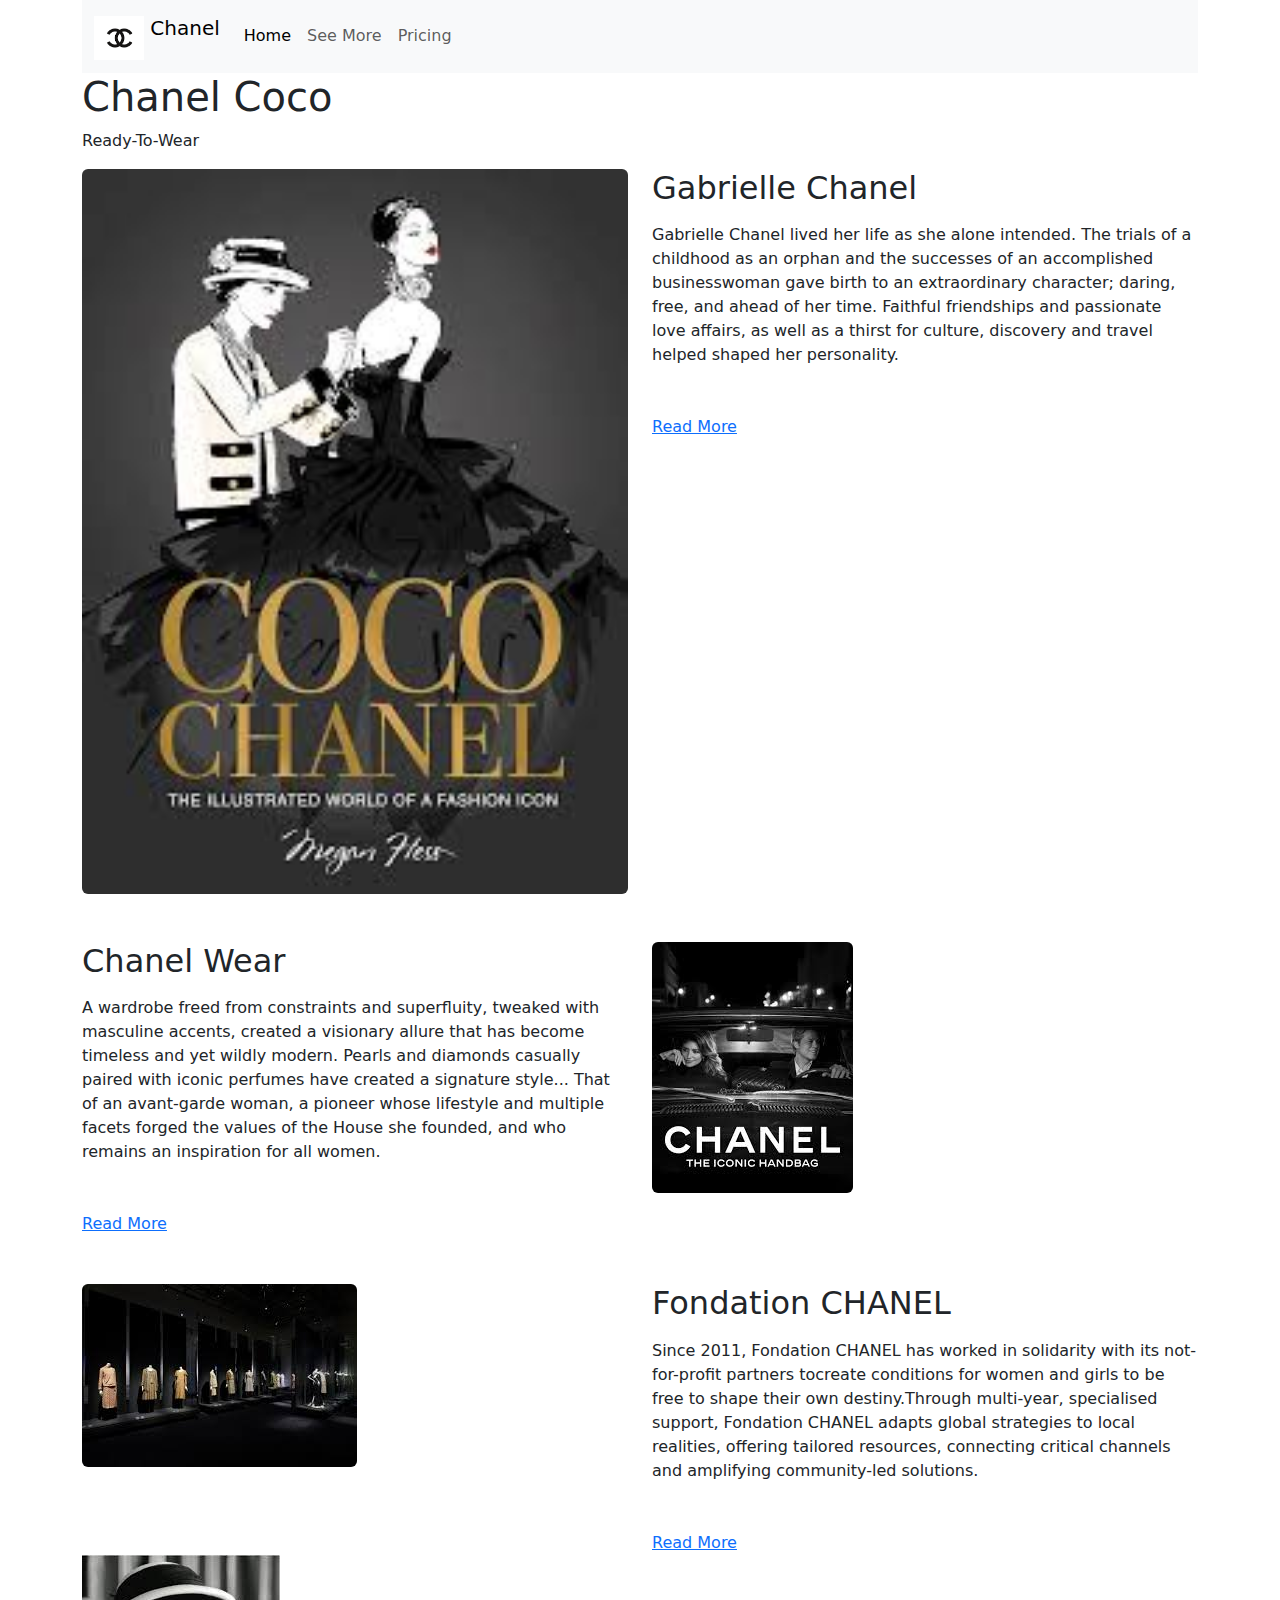
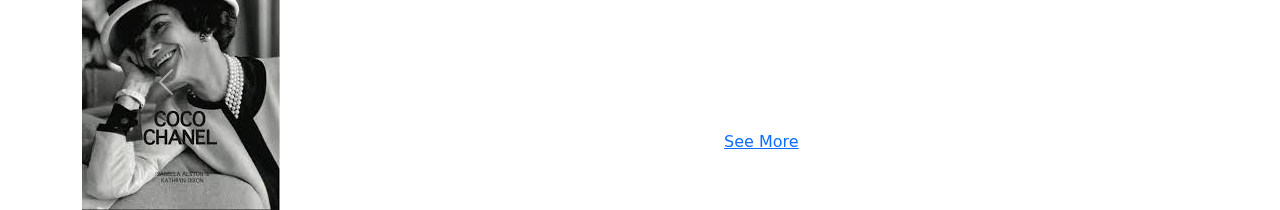
==== index.html @ 1bbf73d8 "added more images" ====
<!DOCTYPE html>
<html lang="en">
<head>
    <meta charset="UTF-8">
    <meta name="viewport" content="width=device-width, initial-scale=1.0">
    <link rel="preconnect" href="https://fonts.googleapis.com">
<link rel="preconnect" href="https://fonts.gstatic.com" crossorigin>
<link href="https://fonts.googleapis.com/css2?family=Dancing+Script:wght@400..700&family=Lugrasimo&display=swap" rel="stylesheet">
   <link href="https://cdn.jsdelivr.net/npm/bootstrap@5.3.3/dist/css/bootstrap.min.css" rel="stylesheet" integrity="sha384-QWTKZyjpPEjISv5WaRU9OFeRpok6YctnYmDr5pNlyT2bRjXh0JMhjY6hW+ALEwIH" crossorigin="anonymous">
    <script src="https://cdn.jsdelivr.net/npm/bootstrap@5.3.3/dist/js/bootstrap.bundle.min.js" integrity="sha384-YvpcrYf0tY3lHB60NNkmXc5s9fDVZLESaAA55NDzOxhy9GkcIdslK1eN7N6jIeHz" crossorigin="anonymous"></script>
 <link rel="stylesheet" href="style.css">
    <title>Singo-Cynthia-chanel-Project</title>
</head>
<body>
    <div class="container">
    <nav class="navbar navbar-expand-lg bg-body-tertiary">
        <div class="container-fluid">
          <a class="navbar-brand" href="#">
            <img src="logo.png" alt="Logo" width="50" height="auto" class="d-inline-block align-text-top">
           <span class="text-md-center ">Chanel</span>
          </a>
          <button class="navbar-toggler" type="button" data-bs-toggle="collapse" data-bs-target="#navbarNav" aria-controls="navbarNav" aria-expanded="false" aria-label="Toggle navigation">
            <span class="navbar-toggler-icon"></span>
          </button>
          <div class="collapse navbar-collapse" id="navbarNav">
            <ul class="navbar-nav">
              <li class="nav-item">
                <a class="nav-link active" aria-current="page" href="#">Home</a>
              </li>
              <li class="nav-item">
                <a class="nav-link" href="#">See More</a>
              </li>
              <li class="nav-item">
                <a class="nav-link" href="#">Pricing</a>
              </li>
              </ul>
          </div>
        </nav>
        <div class="container"></div>
      <h1>Chanel Coco</h1>
      <p>Ready-To-Wear</p>

      <div class="row">
        <div class="col-sm-6">
          <img src="images (7).jpg" class="img-fluid rounded d-block w-100" />
        </div>
        <div class="col-sm-6">
          <h2 class="mb-3">Gabrielle Chanel</h2>
          <p>
            Gabrielle Chanel lived her life as she alone intended. The trials of a 
            childhood as an orphan and the successes of an accomplished businesswoman gave birth to an extraordinary
             character; daring, free, and ahead of her time. Faithful friendships and passionate love affairs, as well
as a thirst for culture, discovery and travel helped shaped her personality. 
          </p>
          <div class="mt-5">
            <a href="#"  title="Read more about Coco Chanel">Read More</a>
          </div>
        </div>
      </div>
      <div class="row mt-5">
        <div class="col-sm-6">
          <h2 class="mb-3">Chanel Wear</h2>
          <p>
            A wardrobe freed from 
constraints and superfluity, tweaked with masculine accents, created a visionary allure that has become
timeless and yet wildly modern. Pearls and diamonds casually paired with iconic perfumes have created a
signature style... That of an avant-garde woman, a pioneer whose lifestyle and multiple facets forged the
values of the House she founded, and who remains an inspiration for all women.
          </p>
          <div class="mt-5">
            <a href="#"  title="Read more about chanel wear">Read More</a>
          </div>
        </div>
        <div class="col-sm-6">
          <img src="images.jpg" class="img-fluid rounded " />
        </div>
      </div>
      <div class="row mt-5">
        <div class="col-sm-6">
          <img src="images (15).jpg" class="img-fluid rounded " />
        </div>
        <div class="col-sm-6">
          <h2 class="mb-3">Fondation CHANEL</h2>
          <p>
            Since 2011, Fondation CHANEL has worked in solidarity with its not-for-profit partners tocreate conditions for 
            women and girls to be free to shape their own destiny.Through multi-year, specialised support, Fondation CHANEL adapts global strategies to 
            local realities, offering tailored resources, connecting critical channels and amplifying community-led solutions.
          </p>
          <div class="mt-5">
            <a href="#"  title="Read more about fondation channel">Read More</a>
          </div>
        </div>
      </div>

      <div id="carouselExampleCaptions" class="carousel slide">
        <div class="carousel-indicators">
          <button type="button" data-bs-target="#carouselExampleCaptions" data-bs-slide-to="0" class="active" aria-current="true" aria-label="Slide 1"></button>
          <button type="button" data-bs-target="#carouselExampleCaptions" data-bs-slide-to="1" aria-label="Slide 2"></button>
          <button type="button" data-bs-target="#carouselExampleCaptions" data-bs-slide-to="2" aria-label="Slide 3"></button>
        </div>
        <div class="carousel-inner">
          <div class="carousel-item active ">
            <img src="download (5).jpg"   alt="...">
            <div class="carousel-caption ">
              <h5>Chanel Coco</h5>
              <p>Learn about chanel coco here
                <a href="See More.html">See More</a>
              </p>
            </div>
          </div>
          <div class="carousel-item">
            <img src="building.jpg"  alt="...">
            <div class="carousel-caption ">
              <h5>Ready to shop!!</h5>
              <p>Get to know more about chanel shop
                <a href="See More.html">See More</a>
              </p>
            </div>
          </div>
          <div class="carousel-item">
            <img src="building2.jpg"  alt="...">
            <div class="carousel-caption ">
              <h5>Chanel Homes</h5>
              <p>Get to know more about chanel shop
                <a href="See More.html">See More</a>
              </p>
            </div>
          </div>
        </div>
        <button class="carousel-control-prev" type="button" data-bs-target="#carouselExampleCaptions" data-bs-slide="prev">
          <span class="carousel-control-prev-icon" aria-hidden="true"></span>
          <span class="visually-hidden">Previous</span>
        </button>
        <button class="carousel-control-next" type="button" data-bs-target="#carouselExampleCaptions" data-bs-slide="next">
          <span class="carousel-control-next-icon" aria-hidden="true"></span>
          <span class="visually-hidden">Next</span>
        </button>
      </div>
    </div>
</body>
</html>
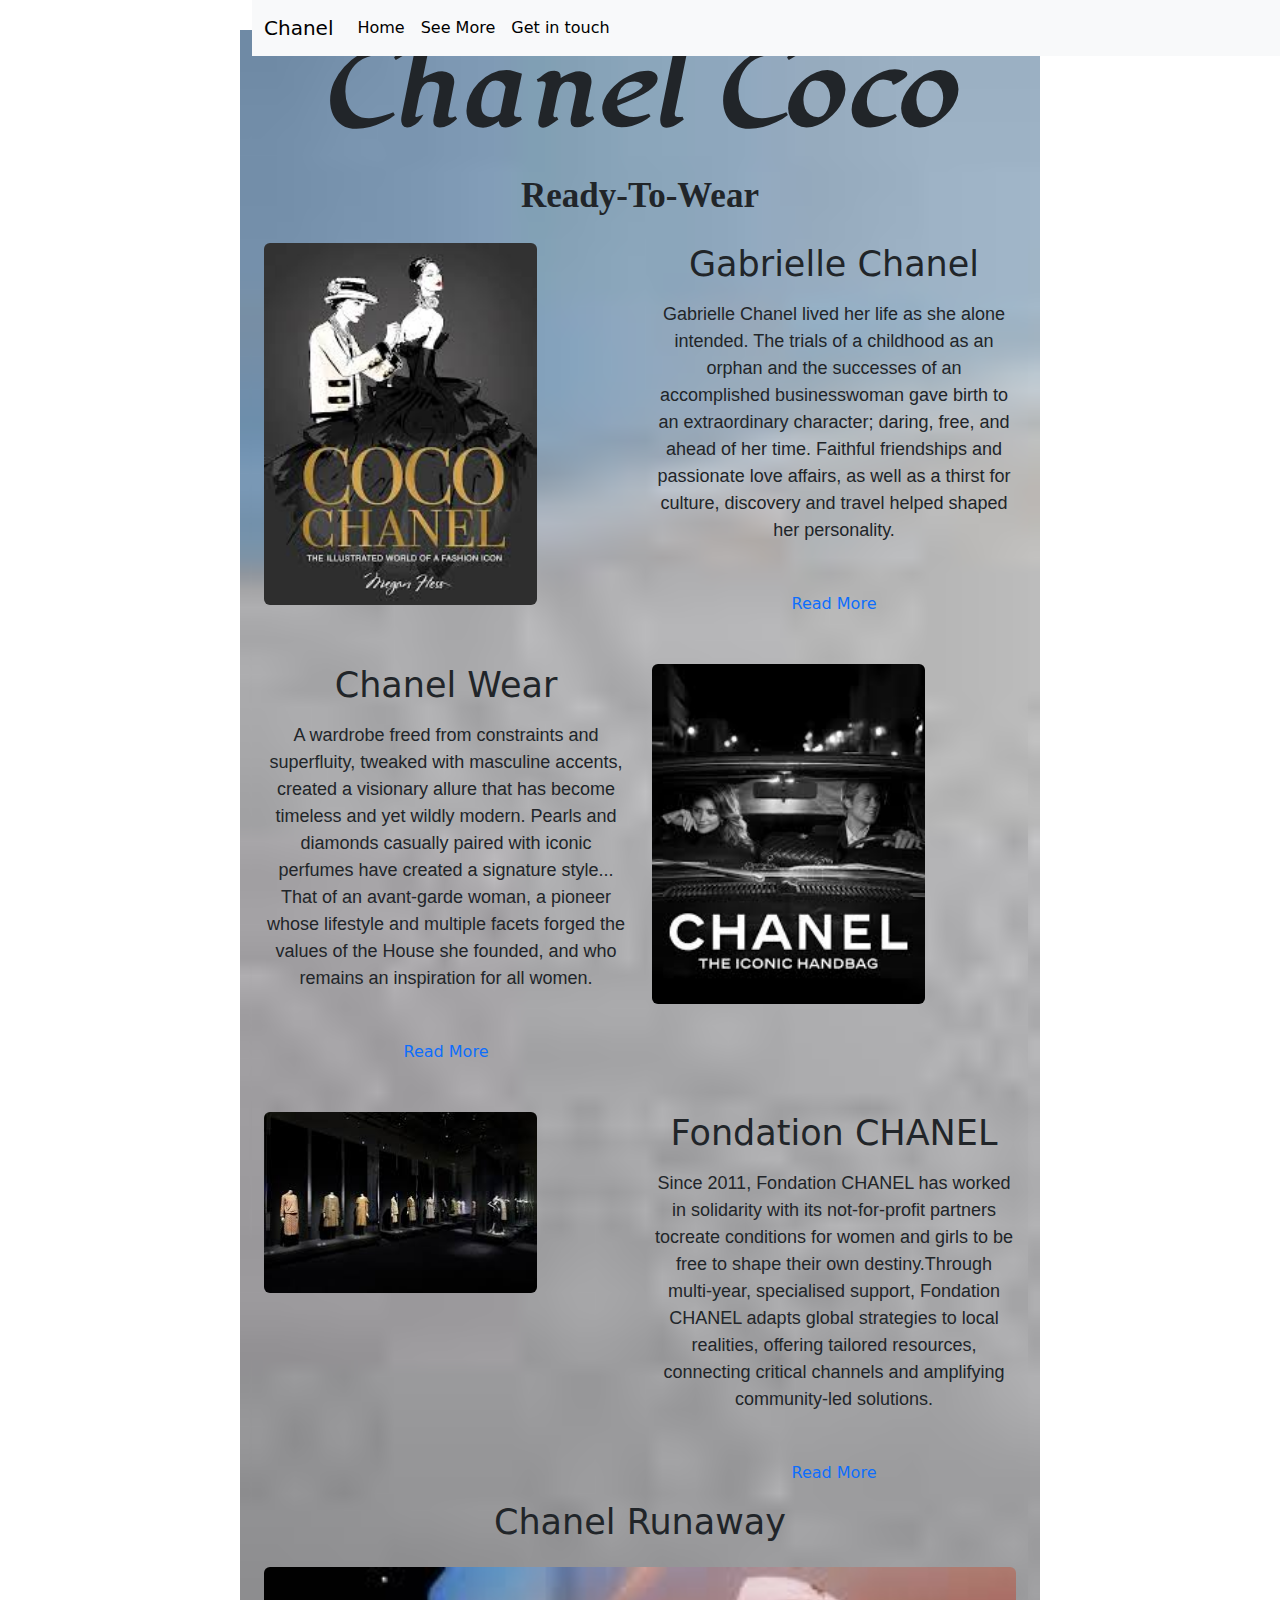
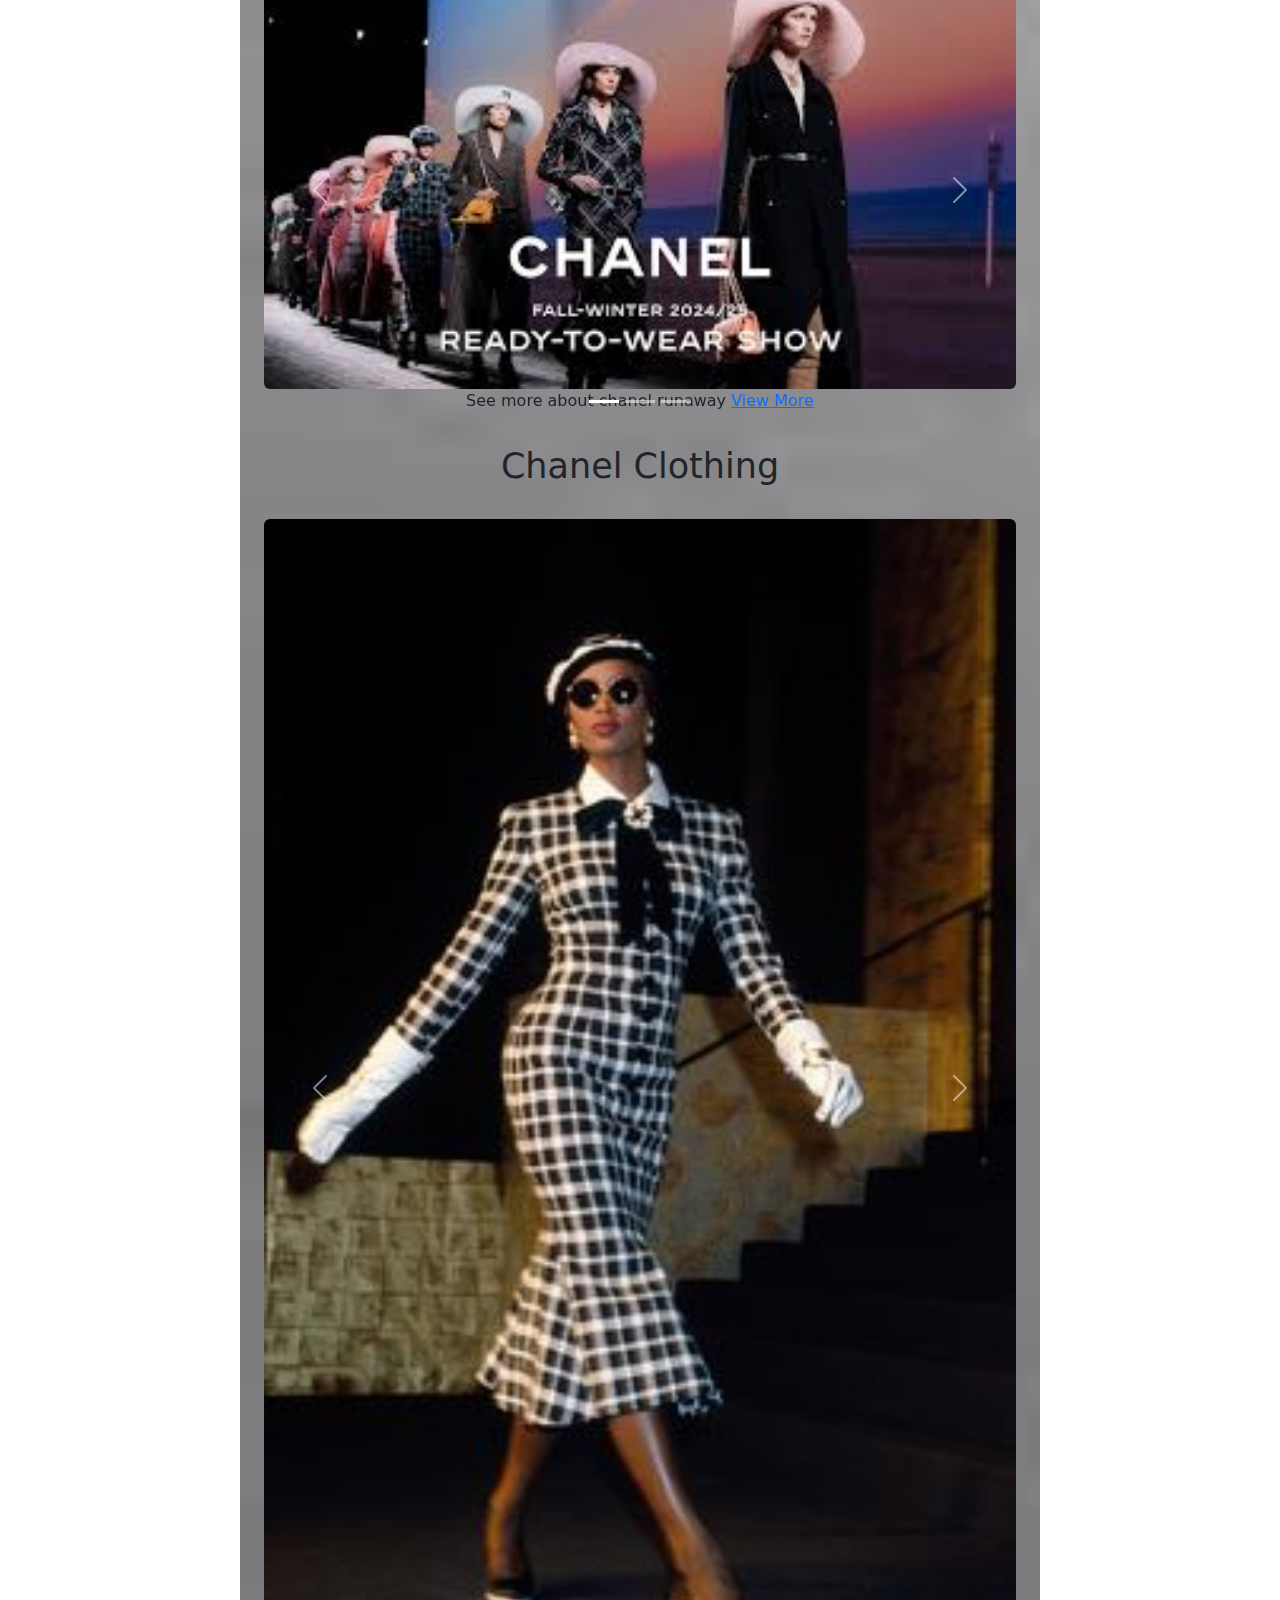
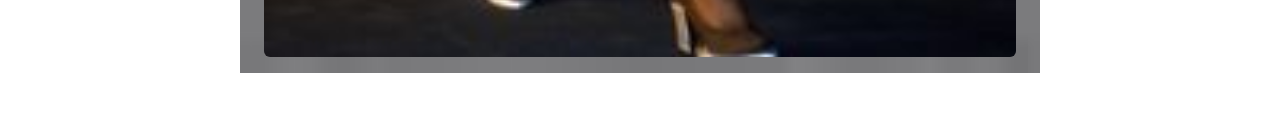
==== commit b88405c4: "added images and content" ====
--- a/index.html
+++ b/index.html
@@ -15,9 +15,8 @@
     <div class="container">
     <nav class="navbar navbar-expand-lg bg-body-tertiary">
         <div class="container-fluid">
-          <a class="navbar-brand" href="#">
-            <img src="logo.png" alt="Logo" width="50" height="auto" class="d-inline-block align-text-top">
-           <span class="text-md-center ">Chanel</span>
+          <a class="navbar-brand" href="/">
+           Chanel
           </a>
           <button class="navbar-toggler" type="button" data-bs-toggle="collapse" data-bs-target="#navbarNav" aria-controls="navbarNav" aria-expanded="false" aria-label="Toggle navigation">
             <span class="navbar-toggler-icon"></span>
@@ -25,42 +24,42 @@
           <div class="collapse navbar-collapse" id="navbarNav">
             <ul class="navbar-nav">
               <li class="nav-item">
-                <a class="nav-link active" aria-current="page" href="#">Home</a>
+                <a class="nav-link active" aria-current="page" href="/">Home</a>
               </li>
               <li class="nav-item">
-                <a class="nav-link" href="#">See More</a>
+                <a class="nav-link" href="See More.html">See More</a>
               </li>
               <li class="nav-item">
-                <a class="nav-link" href="#">Pricing</a>
+                <a class="nav-link" href="See More.html#Get in touch">Get in touch</a>
               </li>
               </ul>
           </div>
         </nav>
-        <div class="container"></div>
+        <div class="container">
       <h1>Chanel Coco</h1>
-      <p>Ready-To-Wear</p>
+      <p class="description">Ready-To-Wear</p>
 
-      <div class="row">
+      <div class="row more-on-chanel">
         <div class="col-sm-6">
-          <img src="images (7).jpg" class="img-fluid rounded d-block w-100" />
+          <img src="images (7).jpg" class="img-fluid rounded d-block w-75 " />
         </div>
         <div class="col-sm-6">
           <h2 class="mb-3">Gabrielle Chanel</h2>
-          <p>
+          <p class="text">
             Gabrielle Chanel lived her life as she alone intended. The trials of a 
             childhood as an orphan and the successes of an accomplished businesswoman gave birth to an extraordinary
              character; daring, free, and ahead of her time. Faithful friendships and passionate love affairs, as well
 as a thirst for culture, discovery and travel helped shaped her personality. 
           </p>
           <div class="mt-5">
-            <a href="#"  title="Read more about Coco Chanel">Read More</a>
+            <a href="See More.html#founder" class="links" title="Read more about Coco Chanel">Read More</a>
           </div>
         </div>
       </div>
       <div class="row mt-5">
         <div class="col-sm-6">
           <h2 class="mb-3">Chanel Wear</h2>
-          <p>
+          <p class="text">
             A wardrobe freed from 
 constraints and superfluity, tweaked with masculine accents, created a visionary allure that has become
 timeless and yet wildly modern. Pearls and diamonds casually paired with iconic perfumes have created a
@@ -68,61 +67,57 @@
 values of the House she founded, and who remains an inspiration for all women.
           </p>
           <div class="mt-5">
-            <a href="#"  title="Read more about chanel wear">Read More</a>
+            <a href="See More.html#founder" class="links" title="Read more about chanel wear">Read More</a>
           </div>
         </div>
         <div class="col-sm-6">
-          <img src="images.jpg" class="img-fluid rounded " />
+          <img src="images.jpg" class="img-fluid rounded d-block w-75" />
         </div>
       </div>
       <div class="row mt-5">
         <div class="col-sm-6">
-          <img src="images (15).jpg" class="img-fluid rounded " />
+          <img src="images (15).jpg" class="img-fluid rounded d-block w-75 " />
         </div>
         <div class="col-sm-6">
           <h2 class="mb-3">Fondation CHANEL</h2>
-          <p>
+          <p class="text">
             Since 2011, Fondation CHANEL has worked in solidarity with its not-for-profit partners tocreate conditions for 
             women and girls to be free to shape their own destiny.Through multi-year, specialised support, Fondation CHANEL adapts global strategies to 
             local realities, offering tailored resources, connecting critical channels and amplifying community-led solutions.
           </p>
           <div class="mt-5">
-            <a href="#"  title="Read more about fondation channel">Read More</a>
+            <a href="See More.html#founder" class="links" title="Read more about fondation channel">Read More</a>
           </div>
         </div>
       </div>
-
+      <h2 class="runaway mt-3 text-bold">Chanel Runaway</h2>
       <div id="carouselExampleCaptions" class="carousel slide">
         <div class="carousel-indicators">
           <button type="button" data-bs-target="#carouselExampleCaptions" data-bs-slide-to="0" class="active" aria-current="true" aria-label="Slide 1"></button>
           <button type="button" data-bs-target="#carouselExampleCaptions" data-bs-slide-to="1" aria-label="Slide 2"></button>
           <button type="button" data-bs-target="#carouselExampleCaptions" data-bs-slide-to="2" aria-label="Slide 3"></button>
         </div>
-        <div class="carousel-inner">
-          <div class="carousel-item active ">
-            <img src="download (5).jpg"   alt="...">
-            <div class="carousel-caption ">
-              <h5>Chanel Coco</h5>
-              <p>Learn about chanel coco here
-                <a href="See More.html">See More</a>
+        <div class="carousel-inner text-sm-center">
+          <div class="carousel-item active">
+            <img src="images (8).jpg" class="d-block w-100 rounded text-center mt-3 me-3" alt="...">
+            <p>See more about chanel runaway
+              <a href="See More.html#runaway">View More</a>
+            </p>
+          </div>
+          <div class="carousel-item">
+            <img src="images (11).jpg" class="d-block w-100 rounded text-center mt-3 me-3" alt="...">
+            <div class="carousel-caption d-none d-md-block">
+              <p>See more about chanel runaway
+                <a href="See More.html#runaway">View More</a>
               </p>
             </div>
           </div>
           <div class="carousel-item">
-            <img src="building.jpg"  alt="...">
-            <div class="carousel-caption ">
-              <h5>Ready to shop!!</h5>
-              <p>Get to know more about chanel shop
-                <a href="See More.html">See More</a>
-              </p>
-            </div>
-          </div>
-          <div class="carousel-item">
-            <img src="building2.jpg"  alt="...">
-            <div class="carousel-caption ">
-              <h5>Chanel Homes</h5>
-              <p>Get to know more about chanel shop
-                <a href="See More.html">See More</a>
+            <img src="images (14).jpg" class="d-block w-100 rounded text-center mt-3 me-3" alt="...">
+            <div class="carousel-caption d-none d-md-block">
+              
+              <p>See more about chanel runaway
+                <a href="See More.html#runaway">View More</a>
               </p>
             </div>
           </div>
@@ -136,6 +131,29 @@
           <span class="visually-hidden">Next</span>
         </button>
       </div>
+       <h2 class="mt-3 text-bold">Chanel Clothing</h2>
+       <p></p>
+      <div id="carouselExampleFade" class="carousel slide carousel-fade">
+        <div class="carousel-inner">
+          <div class="carousel-item active">
+            <img src="chanel model.jpg" class="d-block w-100 rounded text-center mt-3 mb-3" alt="...">
+          </div>
+          <div class="carousel-item">
+            <img src="chanel lady in white.jpg" class="d-block w-100 rounded text-center mt-3 mb-3" alt="...">
+          </div>
+          <div class="carousel-item">
+            <img src="model.jpg" class="d-block w-100 rounded text-center mt-3 mb-3" alt="...">
+          </div>
+        </div>
+        <button class="carousel-control-prev" type="button" data-bs-target="#carouselExampleFade" data-bs-slide="prev">
+          <span class="carousel-control-prev-icon" aria-hidden="true"></span>
+          <span class="visually-hidden">Previous</span>
+        </button>
+        <button class="carousel-control-next" type="button" data-bs-target="#carouselExampleFade" data-bs-slide="next">
+          <span class="carousel-control-next-icon" aria-hidden="true"></span>
+          <span class="visually-hidden">Next</span>
+        </button>
+      </div>
     </div>
 </body>
 </html>
--- a/style.css
+++ b/style.css
@@ -0,0 +1,77 @@
+
+body{
+    
+    max-width: 800px;
+    text-align: center;
+    margin: 0 auto;
+    
+}
+
+
+.navbar {
+    position: fixed;
+    top: 0;
+    width: 100%;
+    background-color: #f8f9fa; 
+    z-index: 1000; 
+}
+
+.navbar-brand,
+.navbar-nav .nav-link {
+    color: #000; 
+}
+
+.navbar-toggler-icon {
+    background-color: #000;
+}
+
+
+
+.container{
+    background-repeat: no-repeat;
+    background-size: cover;
+    background-image: url(images\ \(12\).jpg);
+    margin-bottom: 50px;    
+}
+h2{
+    font-size: 35px;
+    text-align: center;
+    
+}
+
+h1{
+    font-family: lugrasimo;
+    text-align: center;
+    margin-bottom: 20px;
+    margin-top: 30px;
+    font-size: 100px;
+    font-weight: bolder;
+    
+}
+
+.links {
+    border-radius: 4px;
+    padding: 20px 15px;
+    text-decoration: none;
+    text-transform: capitalize;
+    
+  }
+  
+
+.description{
+    font-weight: bolder;
+   
+    font-size: 35px;
+    text-align: center;
+    font-family: Cambria, Cochin, Georgia, Times, 'Times New Roman', serif;
+    margin-bottom: 20px;
+}
+
+.text{
+    font-size: 18px;
+    
+    font-weight: 600px;
+    line-height: 1.5;
+    text-align: center;
+    font-family: Verdana, Geneva, Tahoma, sans-serif;
+}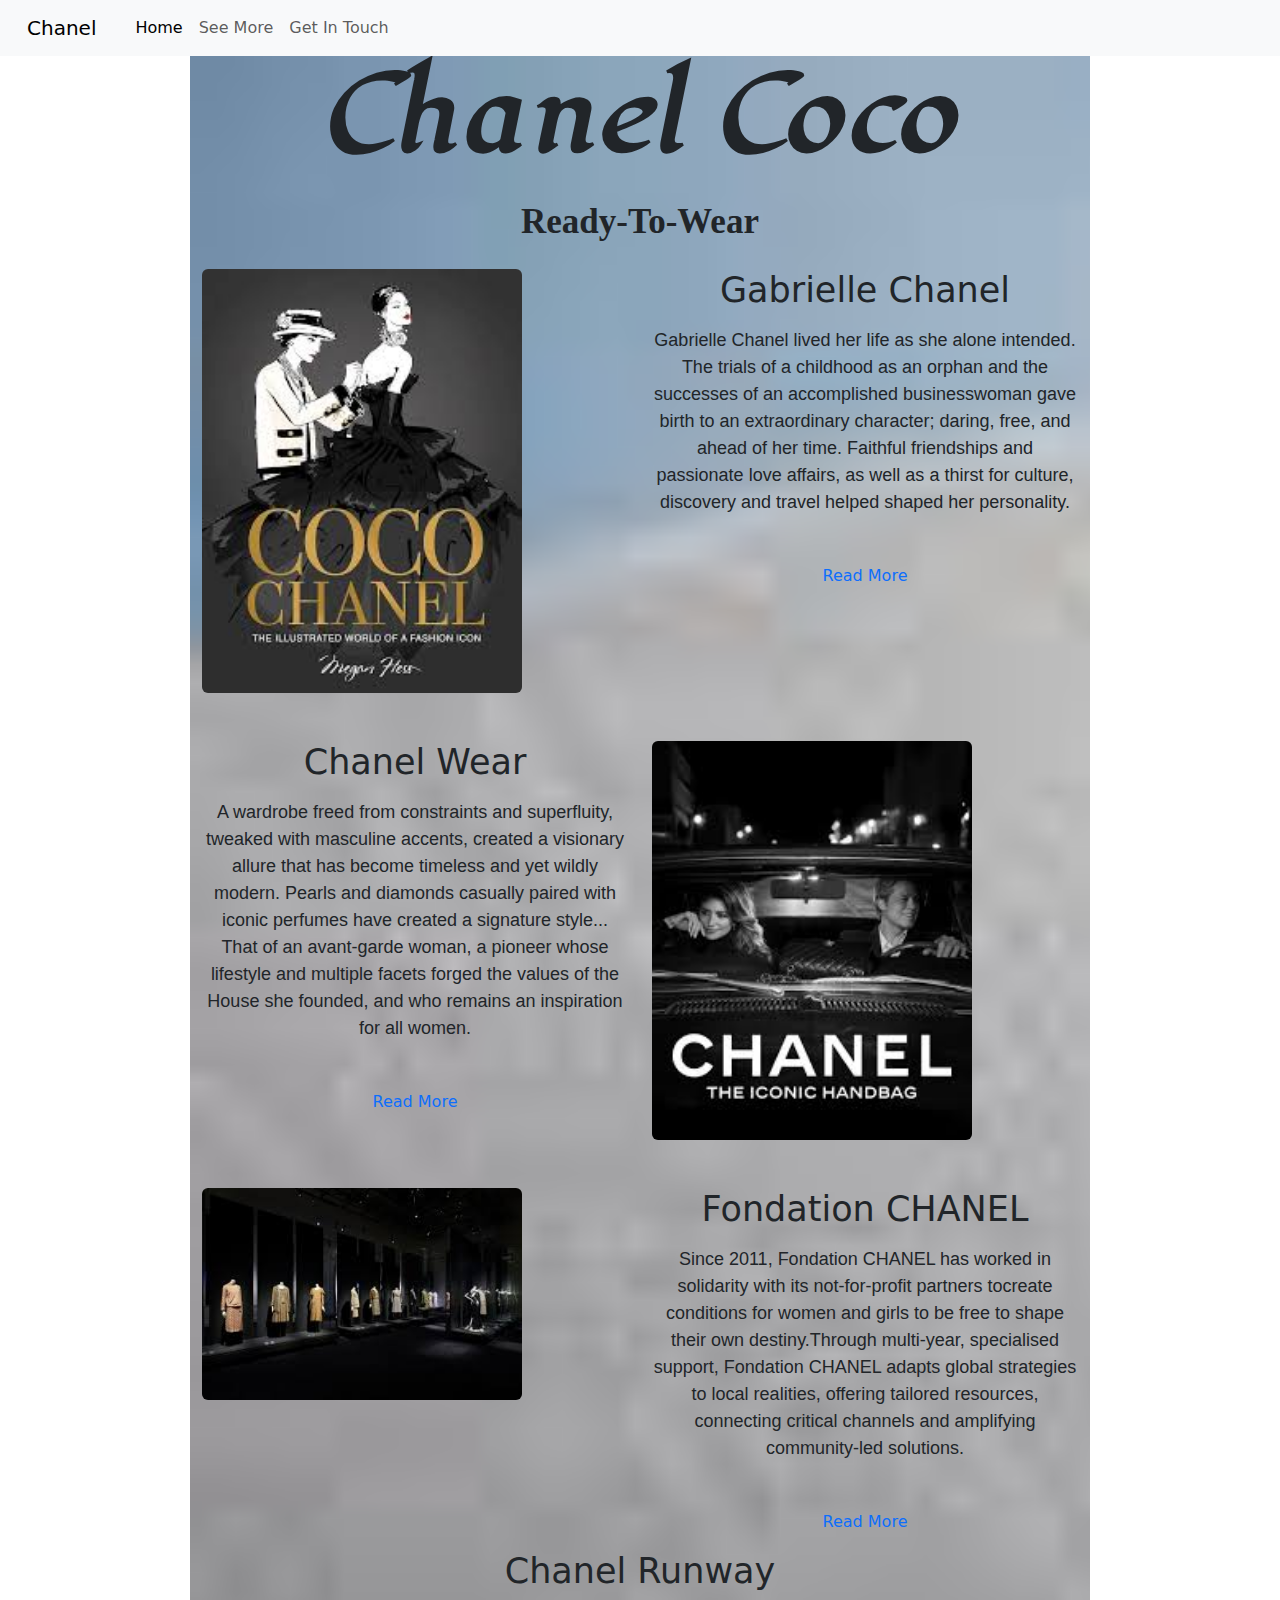
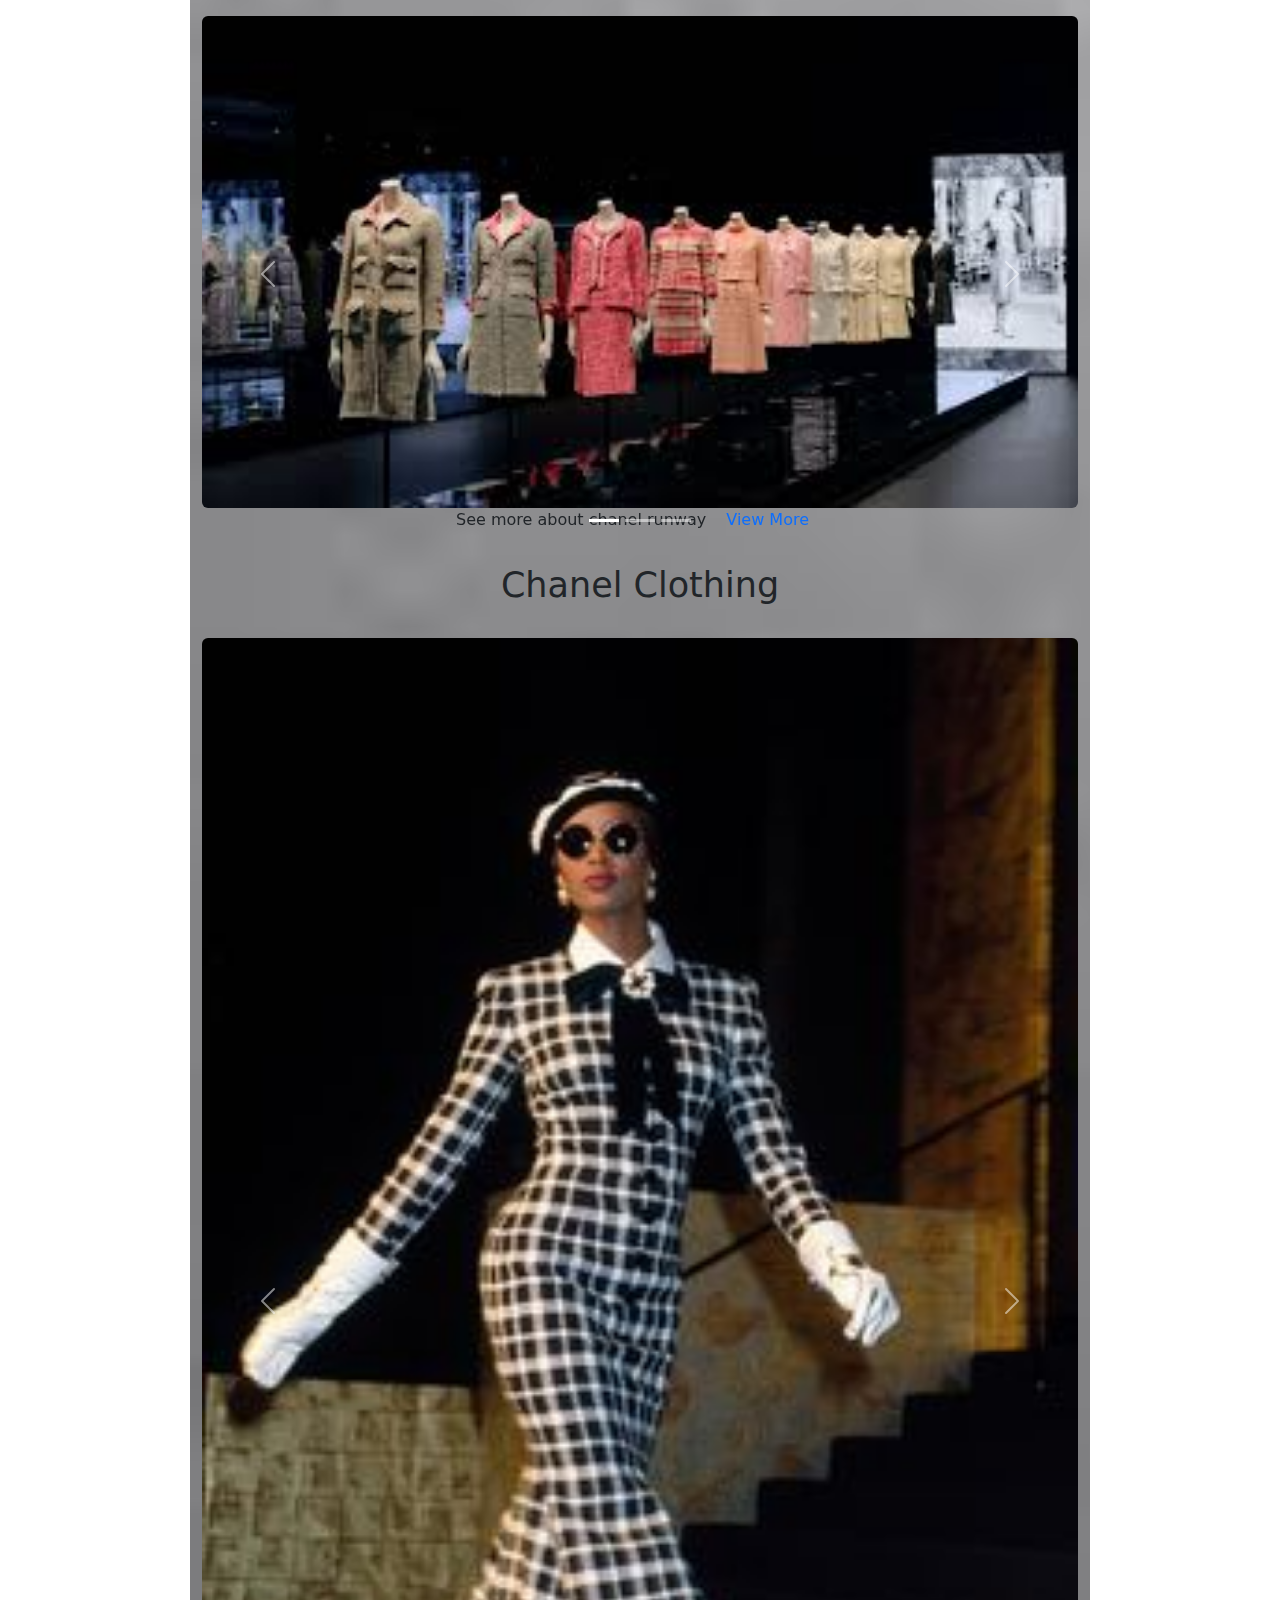
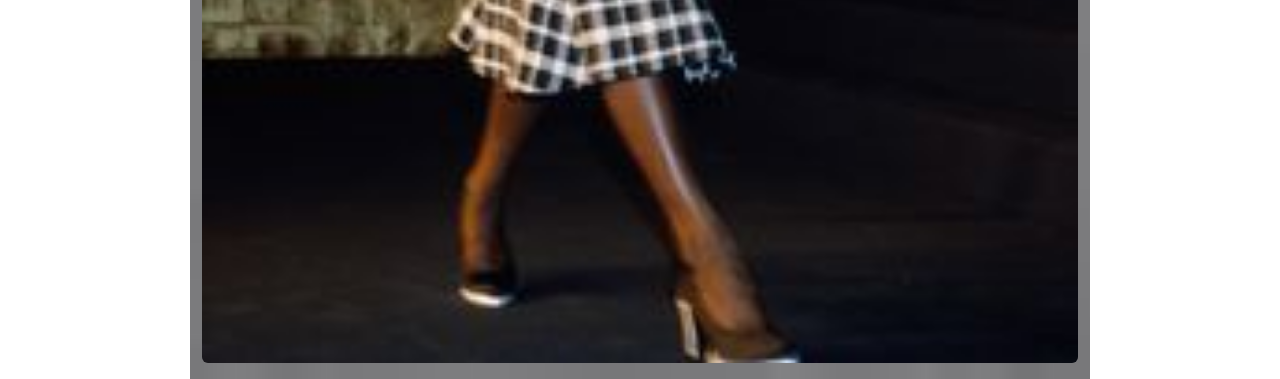
==== commit 667f4b3a: "updated images and content" ====
--- a/index.html
+++ b/index.html
@@ -8,13 +8,66 @@
 <link href="https://fonts.googleapis.com/css2?family=Dancing+Script:wght@400..700&family=Lugrasimo&display=swap" rel="stylesheet">
    <link href="https://cdn.jsdelivr.net/npm/bootstrap@5.3.3/dist/css/bootstrap.min.css" rel="stylesheet" integrity="sha384-QWTKZyjpPEjISv5WaRU9OFeRpok6YctnYmDr5pNlyT2bRjXh0JMhjY6hW+ALEwIH" crossorigin="anonymous">
     <script src="https://cdn.jsdelivr.net/npm/bootstrap@5.3.3/dist/js/bootstrap.bundle.min.js" integrity="sha384-YvpcrYf0tY3lHB60NNkmXc5s9fDVZLESaAA55NDzOxhy9GkcIdslK1eN7N6jIeHz" crossorigin="anonymous"></script>
- <link rel="stylesheet" href="style.css">
+ 
+    <style>
+.container{
+    background-repeat: no-repeat;
+    background-size: cover;
+    background-image: url(images\ \(12\).jpg);
+    margin-bottom: 50px; 
+    text-align: center;
+    margin: 0 auto;  
+    max-width: 900px;
+
+}
+h2{
+    font-size: 35px;
+    text-align: center;
+    
+}
+
+h1{
+    font-family: lugrasimo;
+    text-align: center;
+    margin-bottom: 20px;
+    
+    font-size: 100px;
+    font-weight: bolder;
+    
+}
+
+a {
+    border-radius: 4px;
+    padding: 20px 15px;
+    text-decoration: none;
+    text-transform: capitalize;
+    
+    
+  }
+  .description{
+    font-weight: bolder;
+   
+    font-size: 35px;
+    text-align: center;
+    font-family: Cambria, Cochin, Georgia, Times, 'Times New Roman', serif;
+    margin-bottom: 20px;
+}
+.text{
+    font-size: 18px;
+    
+    font-weight: 600px;
+    line-height: 1.5;
+    text-align: center;
+    font-family: Verdana, Geneva, Tahoma, sans-serif;
+}
+
+    </style>
     <title>Singo-Cynthia-chanel-Project</title>
 </head>
 <body>
-    <div class="container">
-    <nav class="navbar navbar-expand-lg bg-body-tertiary">
-        <div class="container-fluid">
+    
+  <nav class="navbar navbar-expand-lg bg-body-tertiary">
+    <div class="container-fluid">
           <a class="navbar-brand" href="/">
            Chanel
           </a>
@@ -52,7 +105,7 @@
 as a thirst for culture, discovery and travel helped shaped her personality. 
           </p>
           <div class="mt-5">
-            <a href="See More.html#founder" class="links" title="Read more about Coco Chanel">Read More</a>
+            <a href="See More.html#founder"  title="Read more about Coco Chanel">Read More</a>
           </div>
         </div>
       </div>
@@ -67,7 +120,7 @@
 values of the House she founded, and who remains an inspiration for all women.
           </p>
           <div class="mt-5">
-            <a href="See More.html#founder" class="links" title="Read more about chanel wear">Read More</a>
+            <a href="See More.html#founder"  title="Read more about chanel wear">Read More</a>
           </div>
         </div>
         <div class="col-sm-6">
@@ -86,11 +139,11 @@
             local realities, offering tailored resources, connecting critical channels and amplifying community-led solutions.
           </p>
           <div class="mt-5">
-            <a href="See More.html#founder" class="links" title="Read more about fondation channel">Read More</a>
-          </div>
-        </div>
-      </div>
-      <h2 class="runaway mt-3 text-bold">Chanel Runaway</h2>
+            <a href="See More.html#founder"  title="Read more about fondation channel">Read More</a>
+          </div>
+        </div>
+      </div>
+      <h2 class="runaway mt-3 text-bold">Chanel Runway</h2>
       <div id="carouselExampleCaptions" class="carousel slide">
         <div class="carousel-indicators">
           <button type="button" data-bs-target="#carouselExampleCaptions" data-bs-slide-to="0" class="active" aria-current="true" aria-label="Slide 1"></button>
@@ -99,15 +152,15 @@
         </div>
         <div class="carousel-inner text-sm-center">
           <div class="carousel-item active">
-            <img src="images (8).jpg" class="d-block w-100 rounded text-center mt-3 me-3" alt="...">
-            <p>See more about chanel runaway
+            <img src="images (11).jpg" class="d-block w-100 rounded text-center mt-3 me-3" alt="...">
+            <p>See more about chanel runway
               <a href="See More.html#runaway">View More</a>
             </p>
           </div>
           <div class="carousel-item">
-            <img src="images (11).jpg" class="d-block w-100 rounded text-center mt-3 me-3" alt="...">
+            <img src="images (3).jpg" class="d-block w-100 rounded text-center mt-3 me-3" alt="...">
             <div class="carousel-caption d-none d-md-block">
-              <p>See more about chanel runaway
+              <p>See more about chanel runway
                 <a href="See More.html#runaway">View More</a>
               </p>
             </div>
@@ -116,7 +169,7 @@
             <img src="images (14).jpg" class="d-block w-100 rounded text-center mt-3 me-3" alt="...">
             <div class="carousel-caption d-none d-md-block">
               
-              <p>See more about chanel runaway
+              <p>See more about chanel runway
                 <a href="See More.html#runaway">View More</a>
               </p>
             </div>
@@ -144,6 +197,7 @@
           <div class="carousel-item">
             <img src="model.jpg" class="d-block w-100 rounded text-center mt-3 mb-3" alt="...">
           </div>
+          
         </div>
         <button class="carousel-control-prev" type="button" data-bs-target="#carouselExampleFade" data-bs-slide="prev">
           <span class="carousel-control-prev-icon" aria-hidden="true"></span>
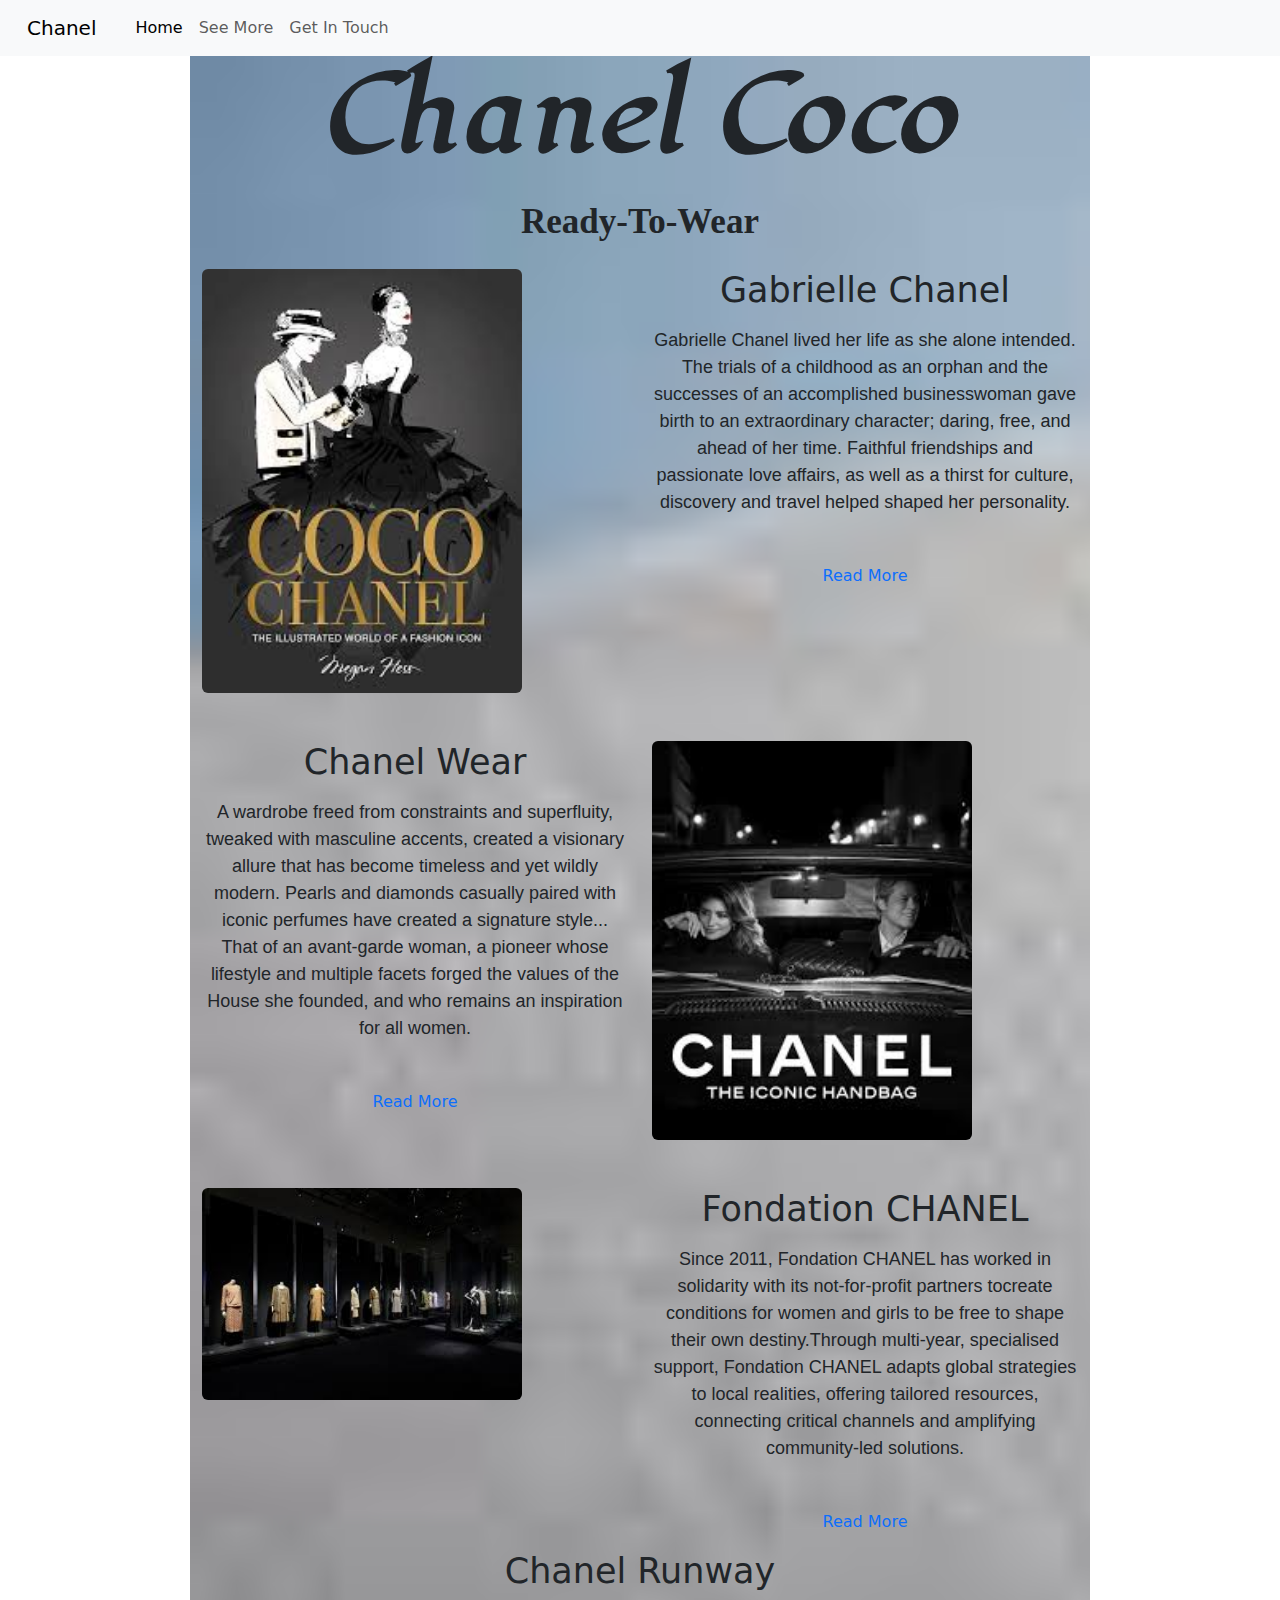
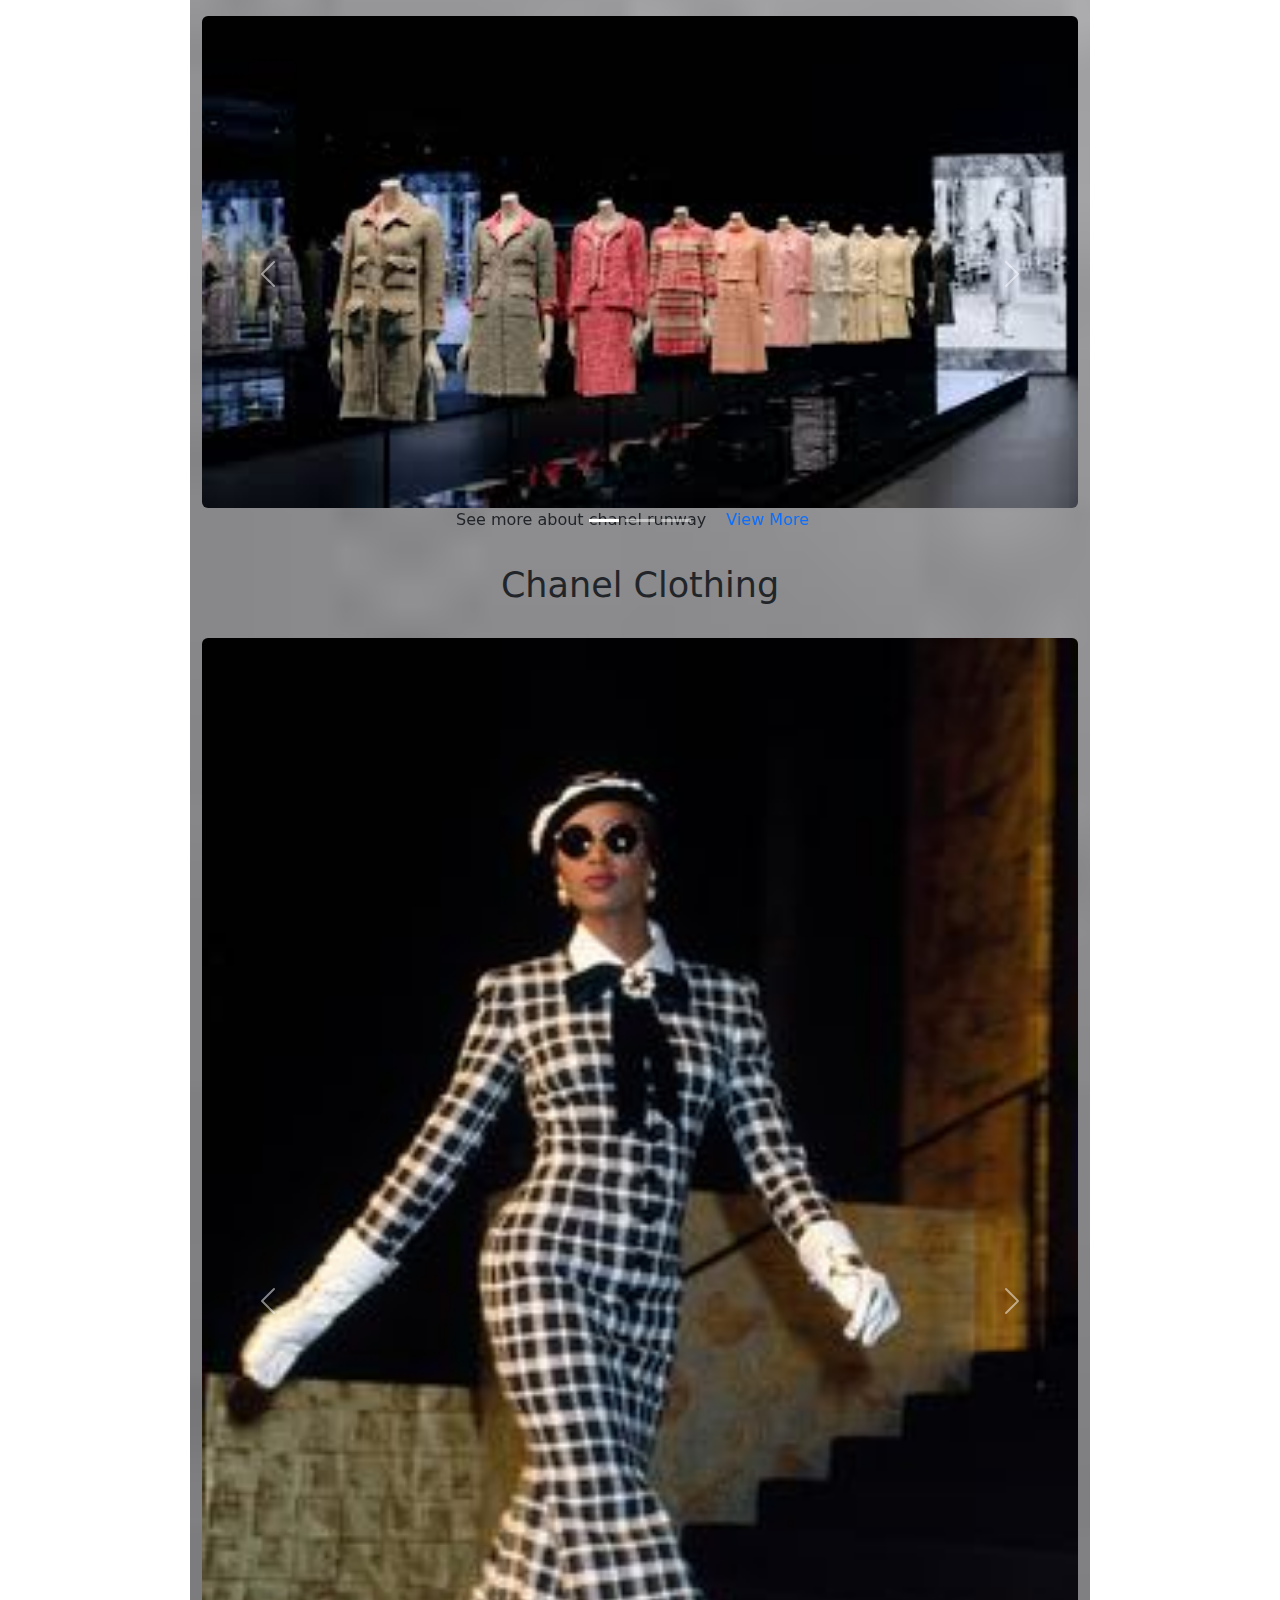
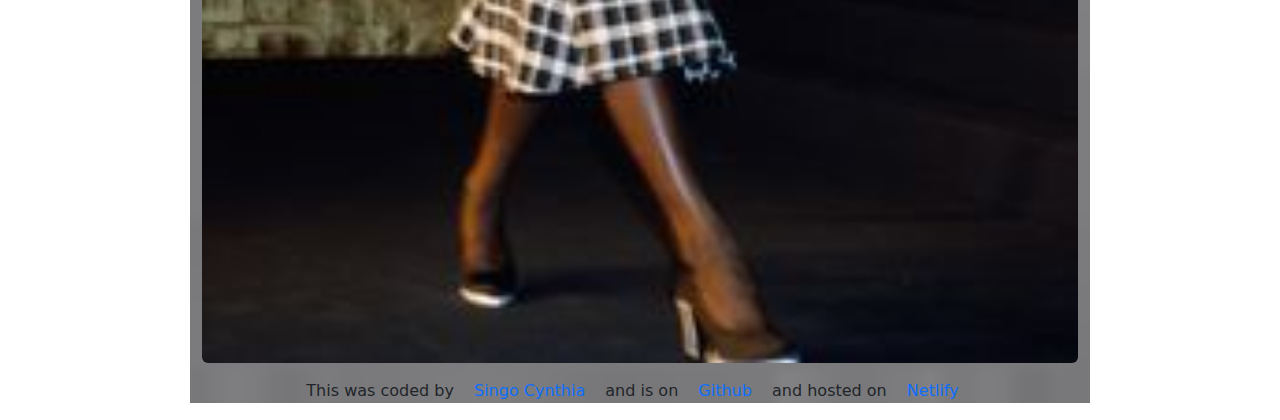
==== commit 28a1f735: "added footer of my link" ====
--- a/index.html
+++ b/index.html
@@ -60,7 +60,11 @@
     text-align: center;
     font-family: Verdana, Geneva, Tahoma, sans-serif;
 }
-
+@media (max-width: 576px) {
+      h1{
+        font-size: 48px;
+      }
+    }
     </style>
     <title>Singo-Cynthia-chanel-Project</title>
 </head>
@@ -94,7 +98,7 @@
 
       <div class="row more-on-chanel">
         <div class="col-sm-6">
-          <img src="images (7).jpg" class="img-fluid rounded d-block w-75 " />
+          <img src="images (7).jpg" class="img-fluid rounded d-block w-75 d-none d-sm-block" />
         </div>
         <div class="col-sm-6">
           <h2 class="mb-3">Gabrielle Chanel</h2>
@@ -124,12 +128,12 @@
           </div>
         </div>
         <div class="col-sm-6">
-          <img src="images.jpg" class="img-fluid rounded d-block w-75" />
+          <img src="images.jpg" class="img-fluid rounded d-block w-75 d-none d-sm-block" />
         </div>
       </div>
       <div class="row mt-5">
         <div class="col-sm-6">
-          <img src="images (15).jpg" class="img-fluid rounded d-block w-75 " />
+          <img src="images (15).jpg" class="img-fluid rounded d-block w-75 d-none d-sm-block" />
         </div>
         <div class="col-sm-6">
           <h2 class="mb-3">Fondation CHANEL</h2>
@@ -208,6 +212,11 @@
           <span class="visually-hidden">Next</span>
         </button>
       </div>
+       <footer>
+        <p class="coder">This was coded by <a href="https://github.com/cym561" target="_blank">Singo Cynthia</a> and is on
+             <a href="https://github.com/cym561/Real-time-weather-app" target="_blank">Github</a> and hosted on
+                 <a href="https://app.netlify.com/sites/singo-cynthia-real-data-weather/configuration/general" target="_blank">Netlify</a></p>
+    </footer>
     </div>
 </body>
 </html>
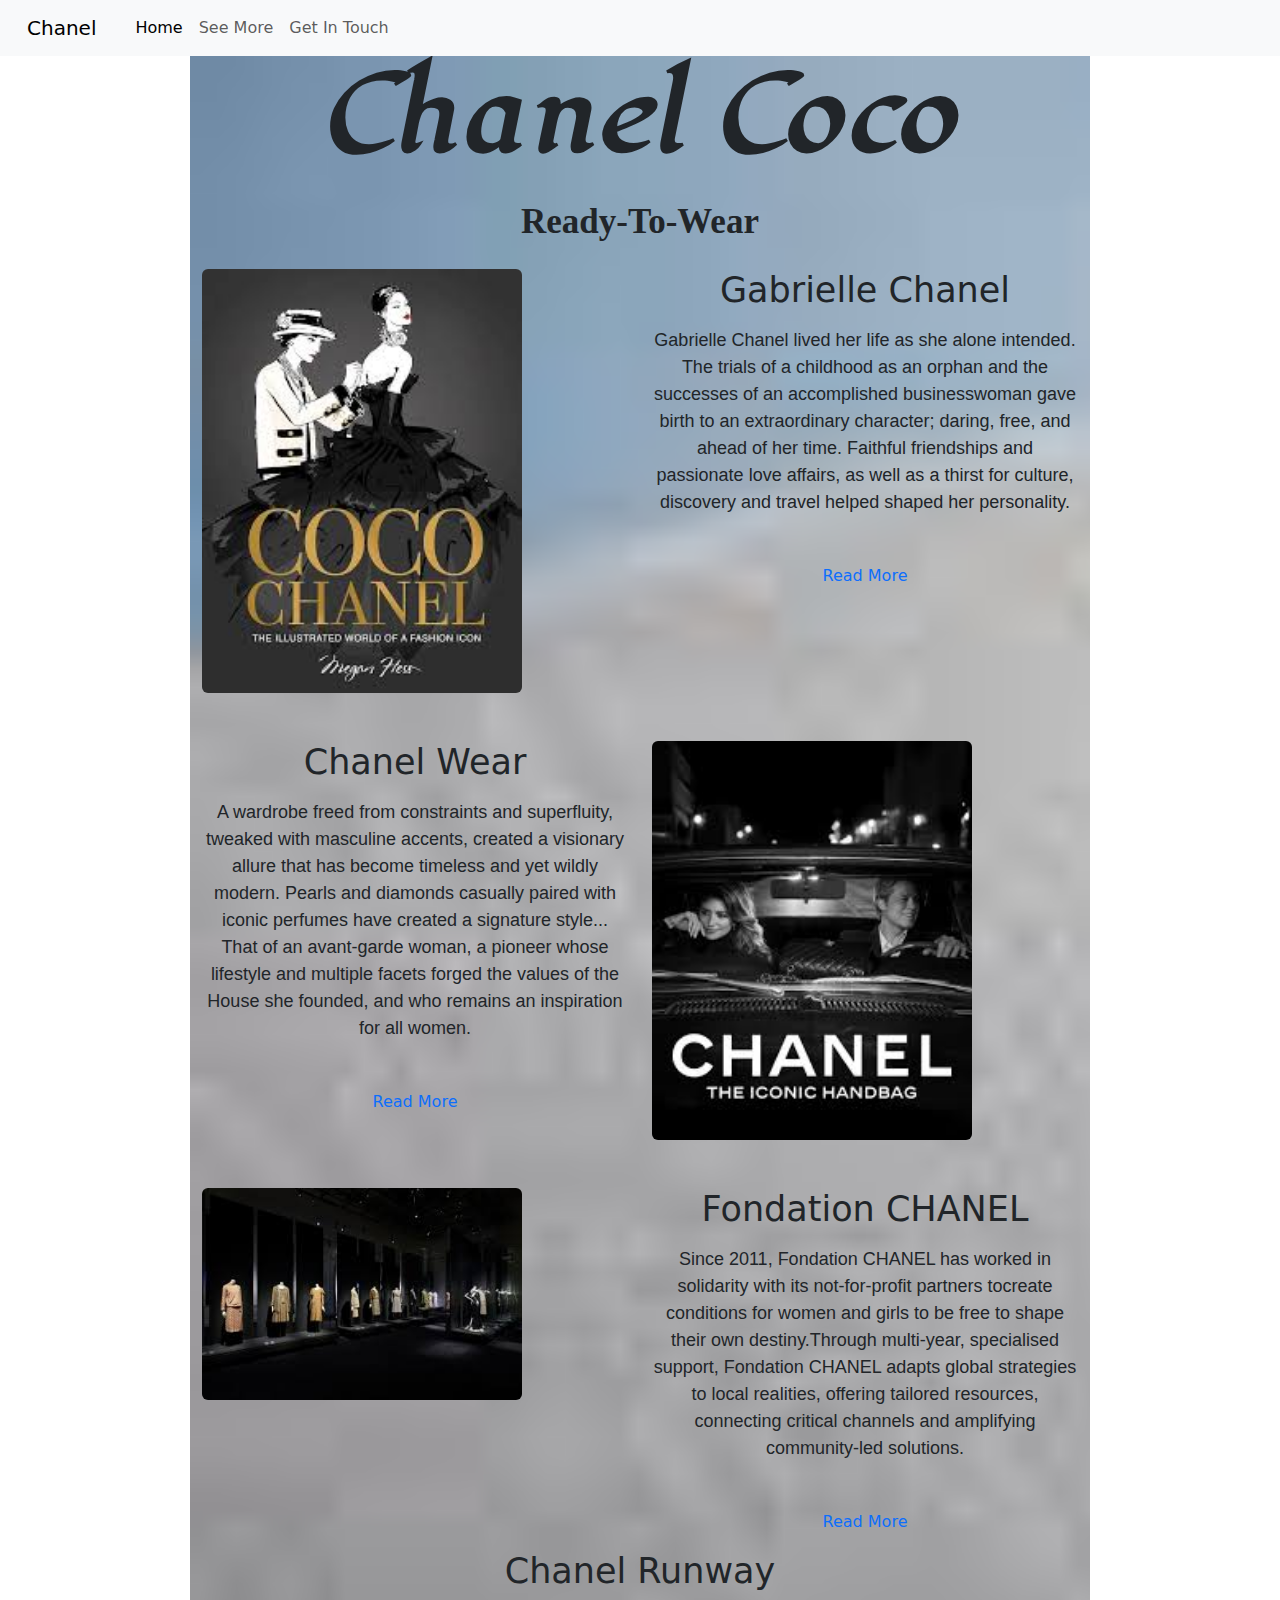
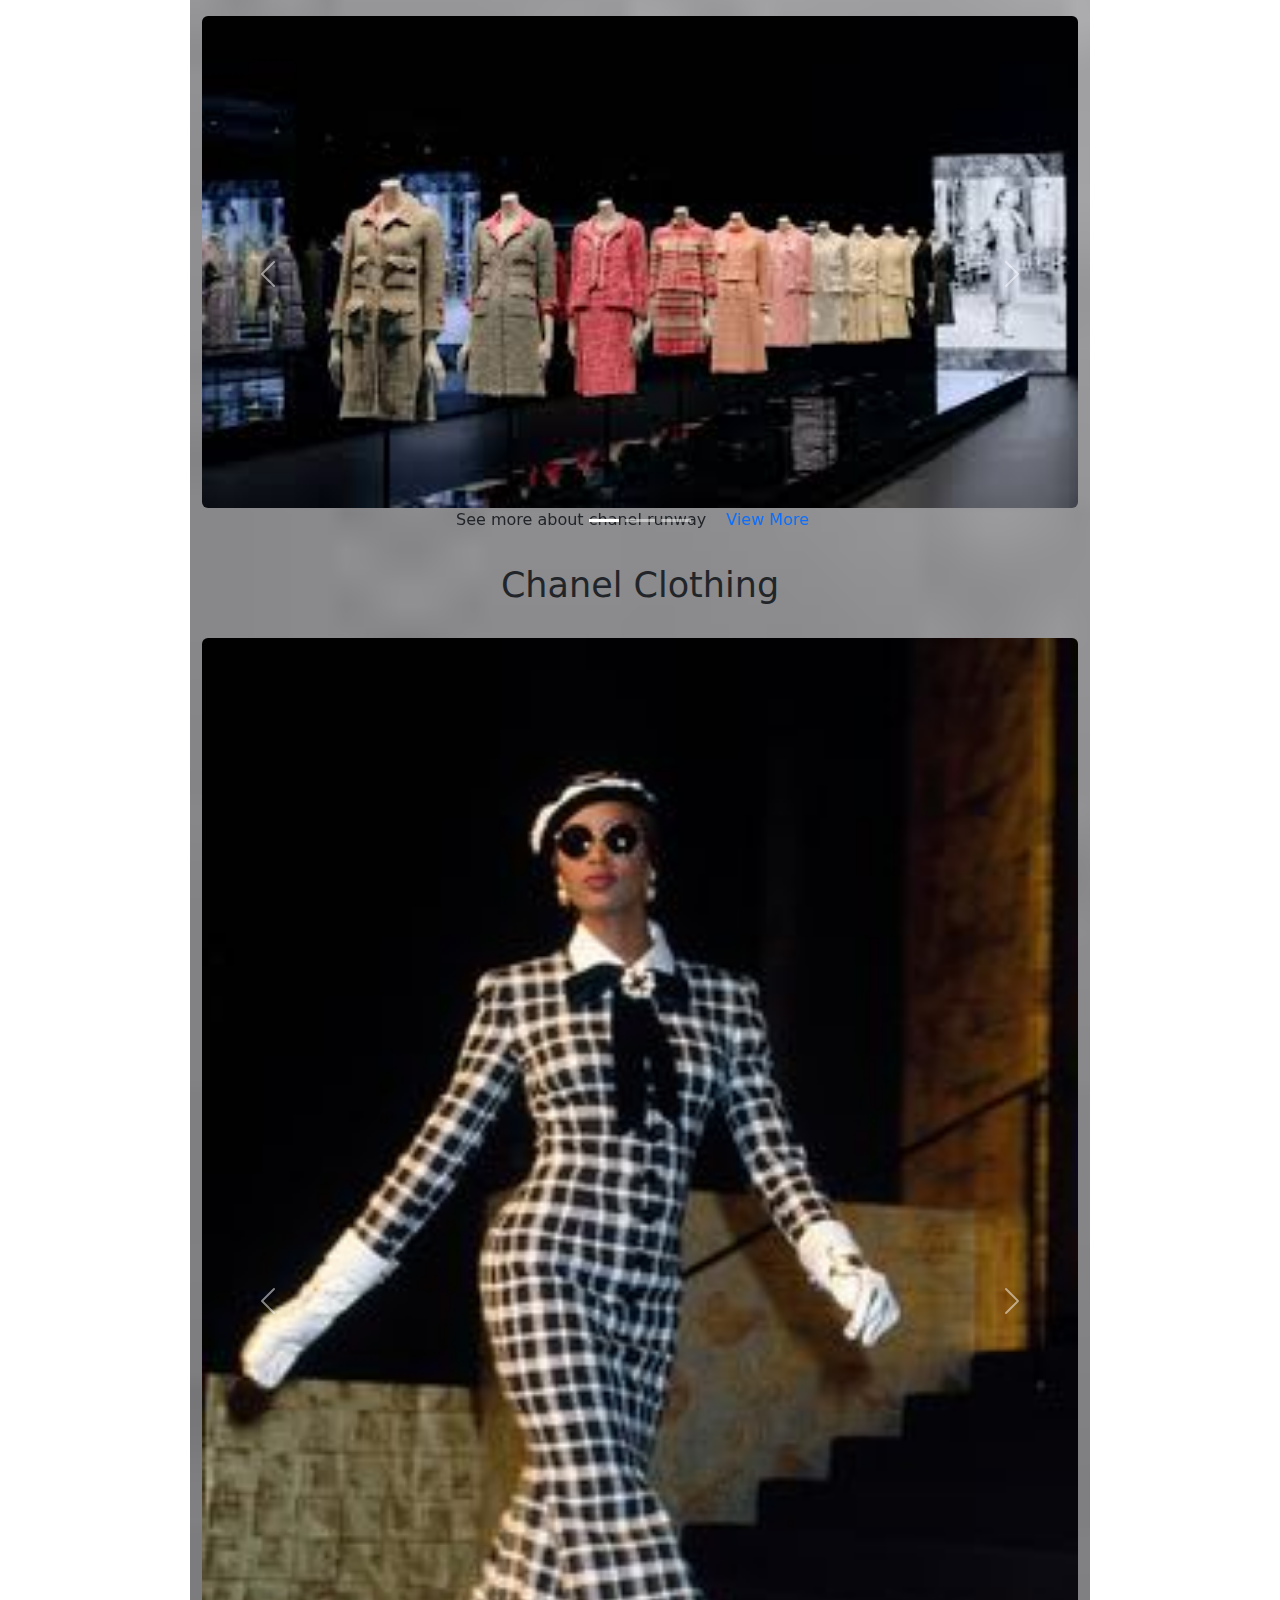
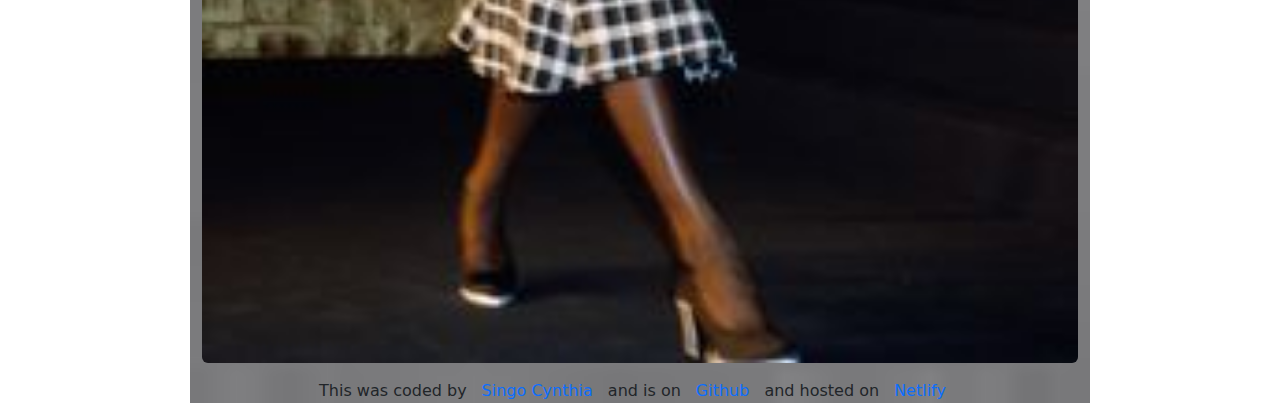
==== commit f0ff322e: "updated see more.html" ====
--- a/index.html
+++ b/index.html
@@ -213,9 +213,7 @@
         </button>
       </div>
        <footer>
-        <p class="coder">This was coded by <a href="https://github.com/cym561" target="_blank">Singo Cynthia</a> and is on
-             <a href="https://github.com/cym561/Real-time-weather-app" target="_blank">Github</a> and hosted on
-                 <a href="https://app.netlify.com/sites/singo-cynthia-real-data-weather/configuration/general" target="_blank">Netlify</a></p>
+        <p class="coder">This was coded by<a href="https://github.com/cym561" target="_blank">Singo Cynthia</a>and is on<a href="https://github.com/cym561/chanel-project" target="_blank">Github</a>and hosted on<a href="https://singo-cynthia-chanel.netlify.app" target="_blank">Netlify</a></p>
     </footer>
     </div>
 </body>
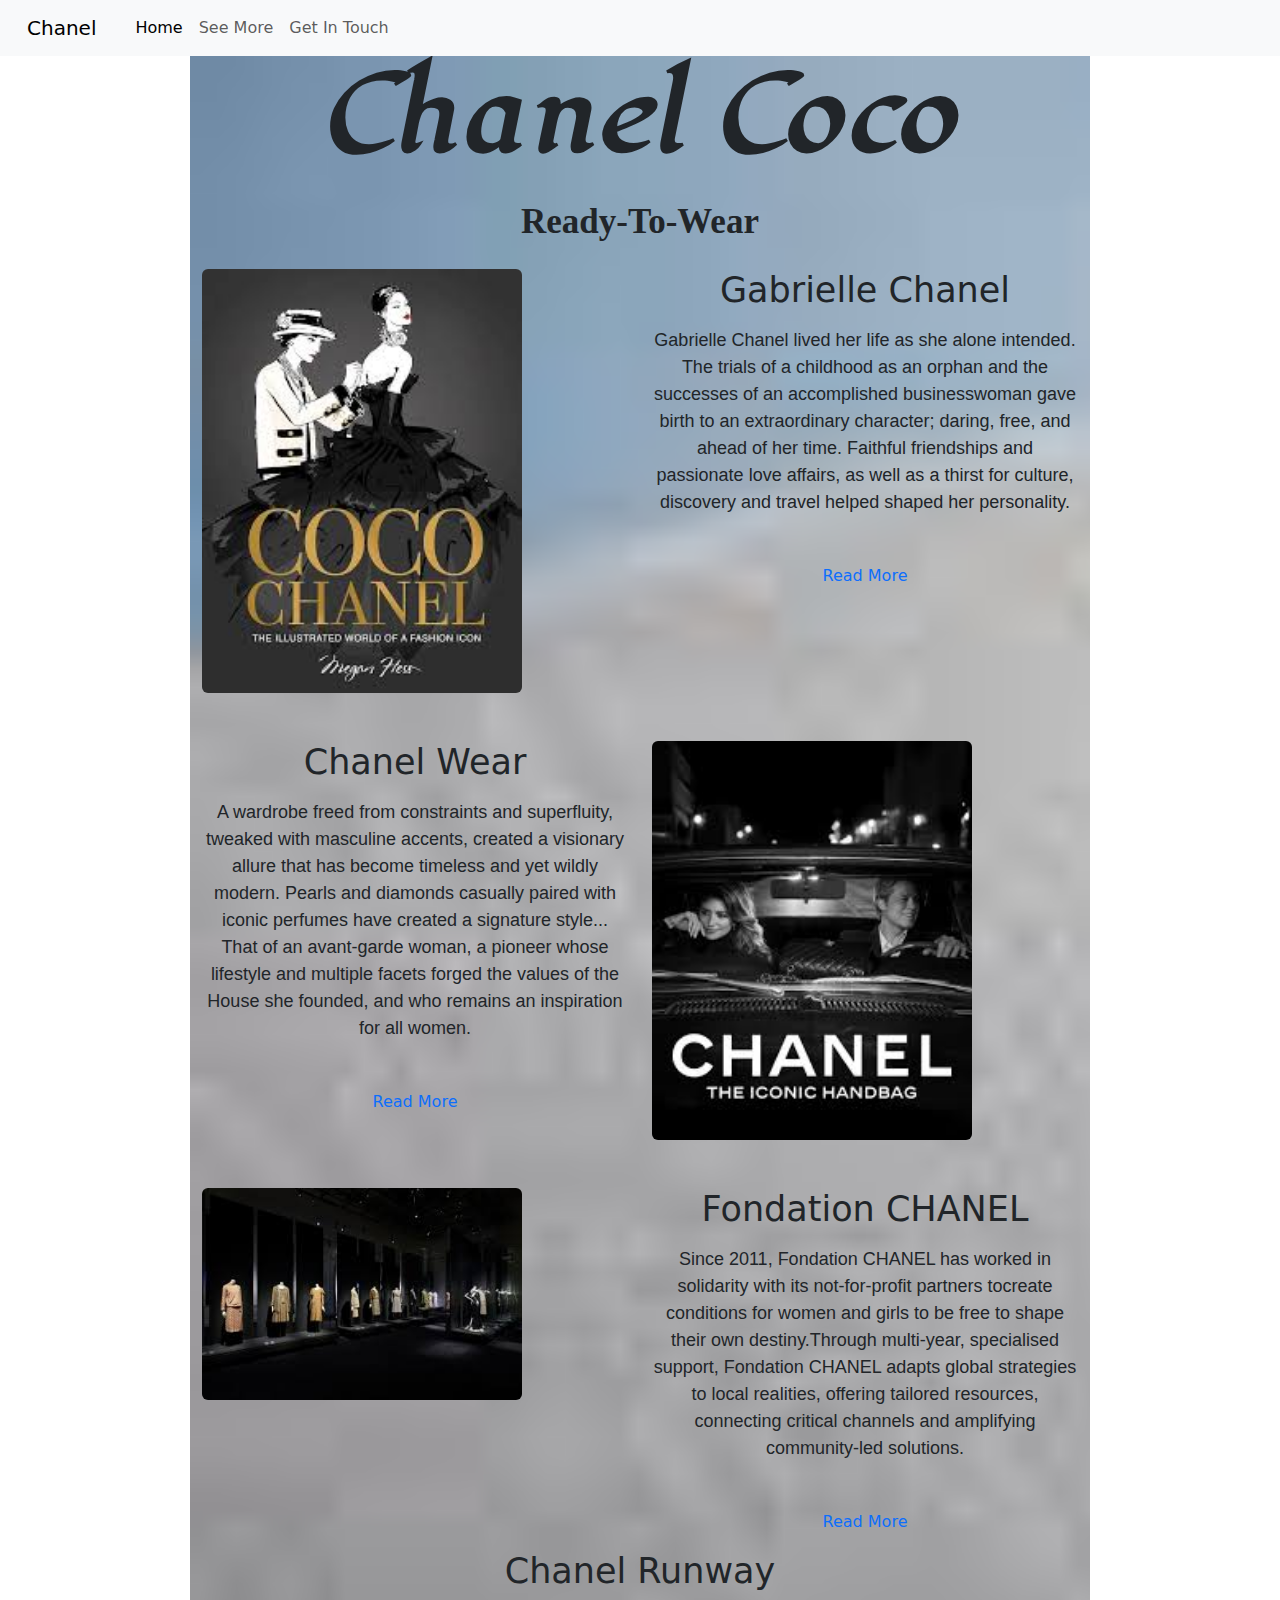
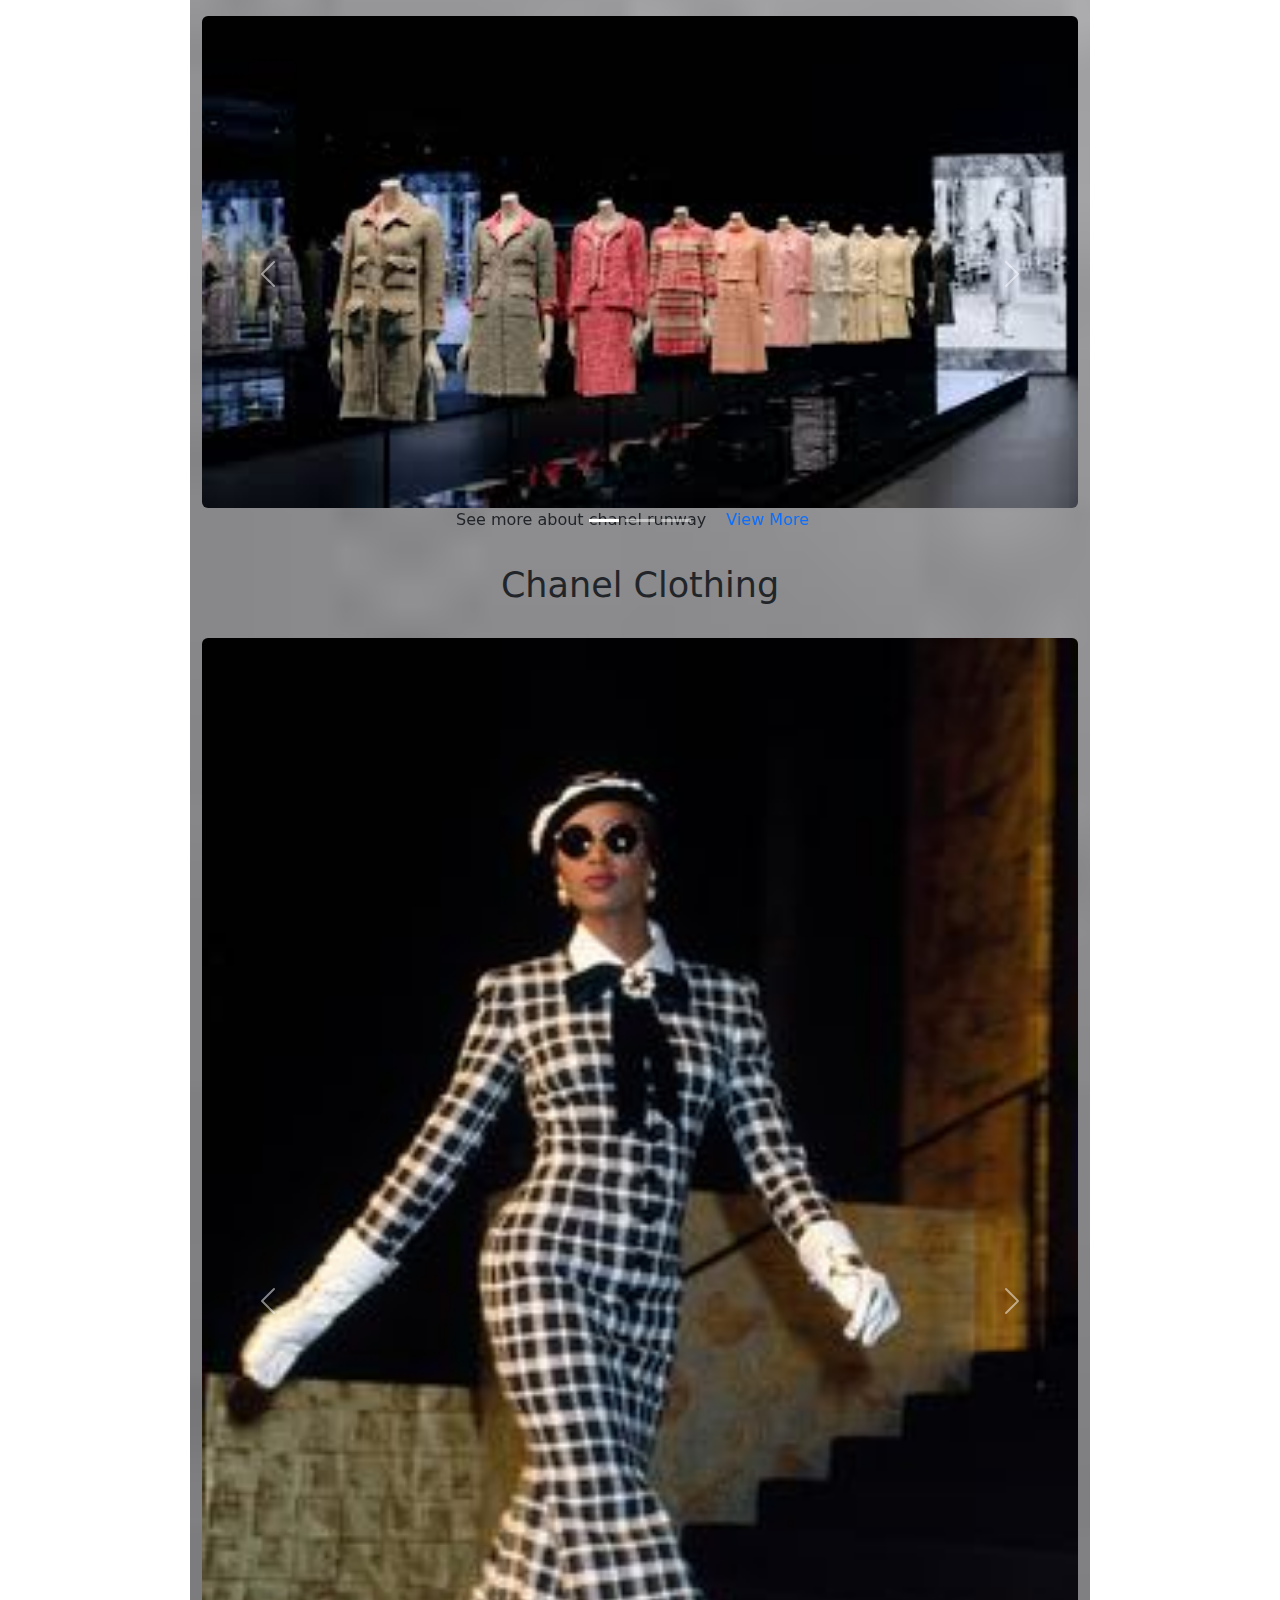
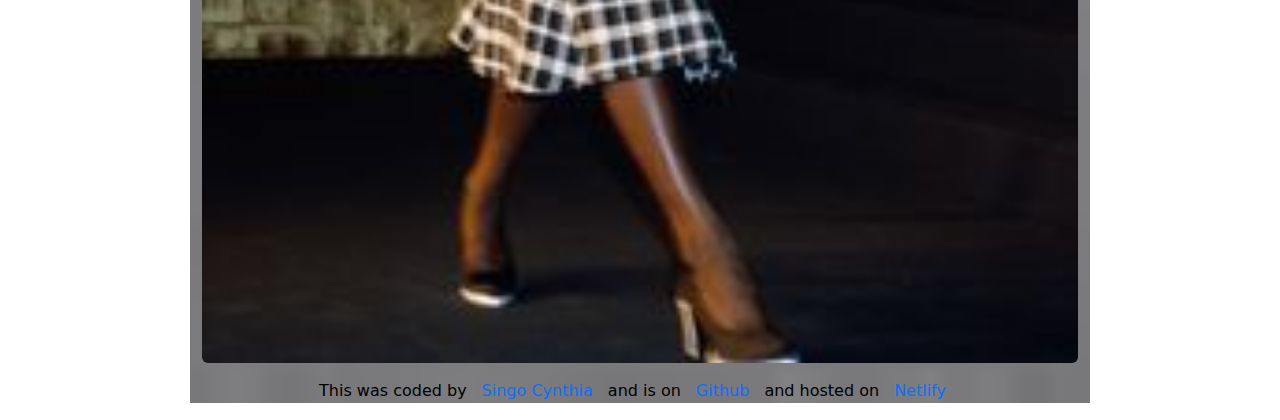
==== commit d48c7086: "updated navbar styling" ====
--- a/index.html
+++ b/index.html
@@ -14,11 +14,11 @@
     background-repeat: no-repeat;
     background-size: cover;
     background-image: url(images\ \(12\).jpg);
-    margin-bottom: 50px; 
+    margin-bottom: 20px; 
     text-align: center;
     margin: 0 auto;  
     max-width: 900px;
-
+    margin-top: 56px;
 }
 h2{
     font-size: 35px;
@@ -51,6 +51,14 @@
     text-align: center;
     font-family: Cambria, Cochin, Georgia, Times, 'Times New Roman', serif;
     margin-bottom: 20px;
+}
+
+.coder{
+  font-size: 16px;
+  text-decoration: none;
+    border-radius: none;
+    padding: none;
+    color: black;
 }
 .text{
     font-size: 18px;
@@ -70,7 +78,7 @@
 </head>
 <body>
     
-  <nav class="navbar navbar-expand-lg bg-body-tertiary">
+  <nav class="navbar navbar-expand-lg bg-body-tertiary fixed-top">
     <div class="container-fluid">
           <a class="navbar-brand" href="/">
            Chanel
@@ -93,7 +101,7 @@
           </div>
         </nav>
         <div class="container">
-      <h1>Chanel Coco</h1>
+      <h1 >Chanel Coco</h1>
       <p class="description">Ready-To-Wear</p>
 
       <div class="row more-on-chanel">
